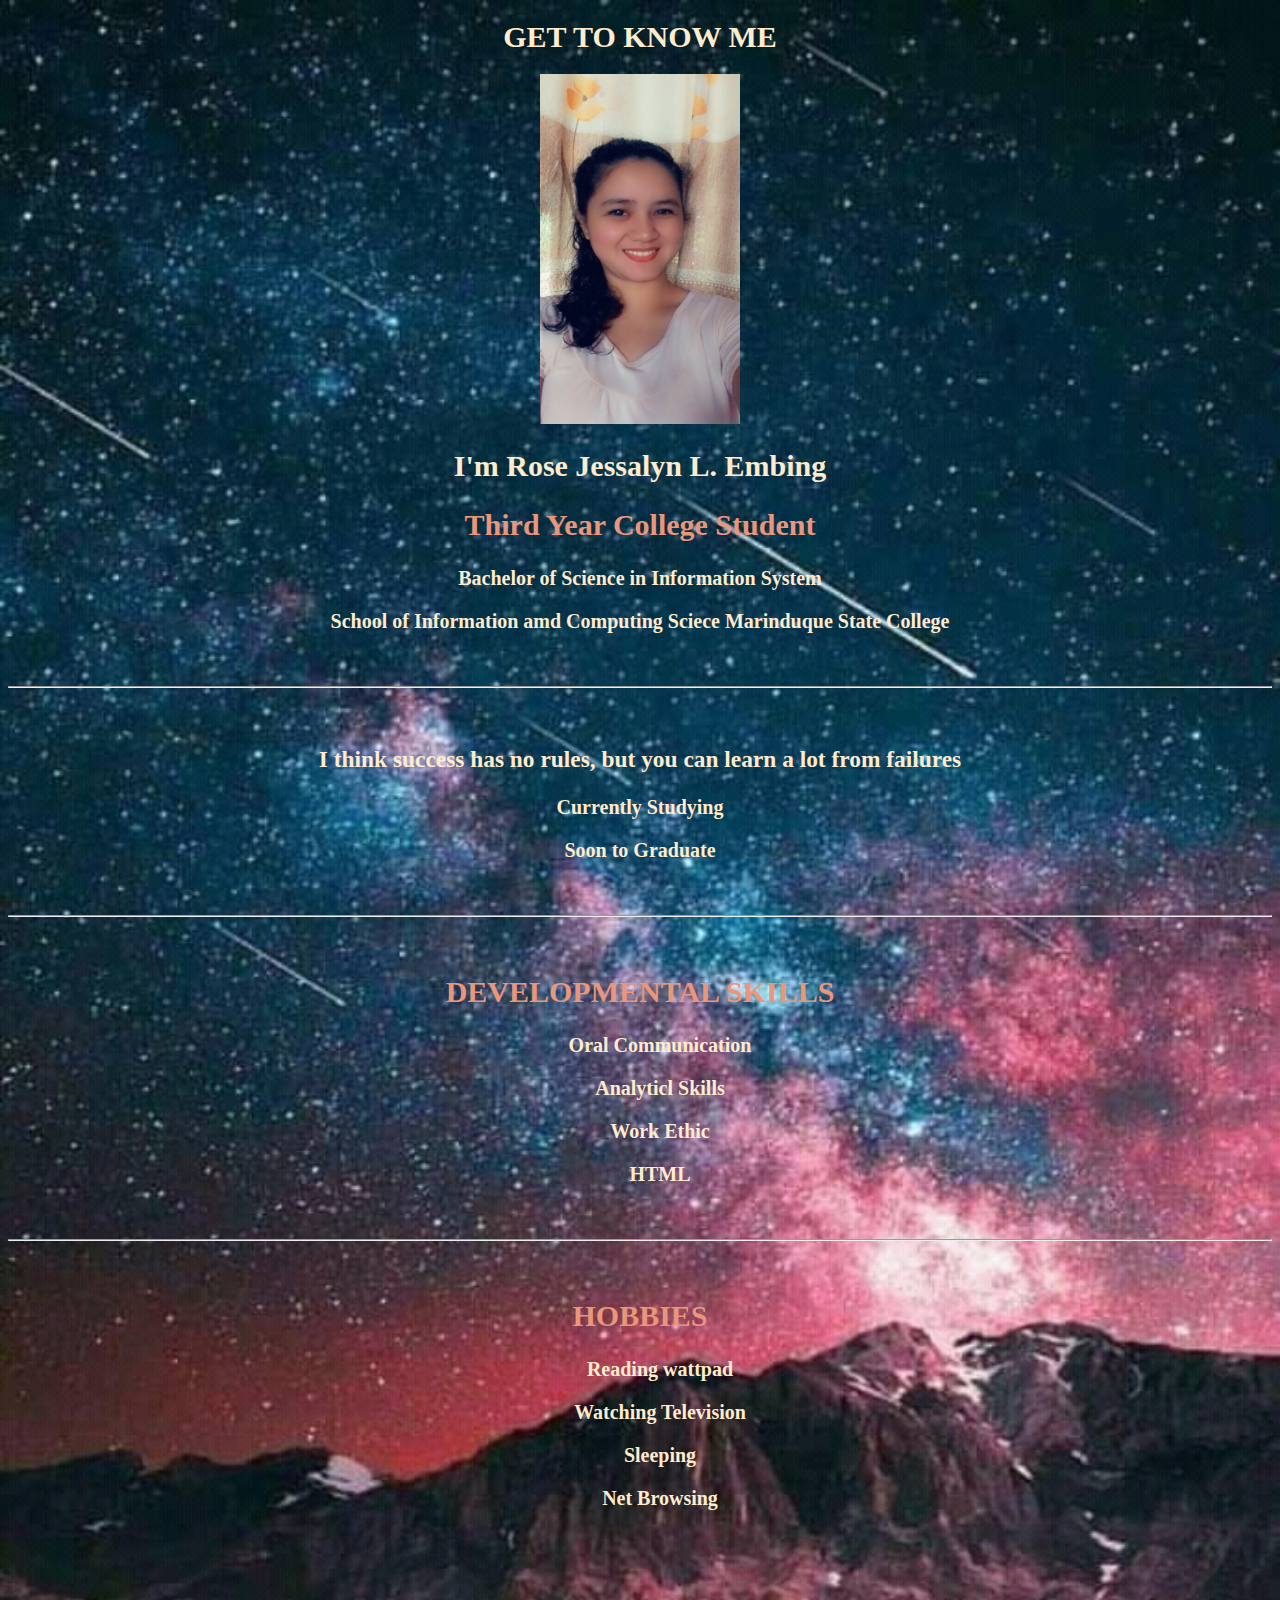
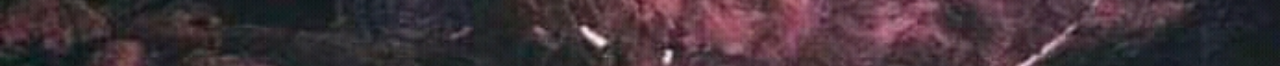
==== css/index.html @ e6517a64 "Add files via upload" ====
<!doctype html>
    <html lang="en">
  <head>
          <meta charset="UTF-8">
          <meta name="viewport" content="width=device-width, initial-scale=1.0">
          <meta http-equiv="X-UA-Compatible" content="ie=edge">
            <title>My Website	</title>
            <link rel="stylesheet"href="css/style.css">
            <header>
              <div class="main">
               <h1> GET TO KNOW ME</h1>
            </header> 
          </head>
            <img src="Snapchat-84138150.jpg" style="width:200px;height:350px">
            <body>
              <div class="container">
              </div>
              <div class="intro">
                
 <style>
   body {
     color: blanchedalmond;
     font-weight: bolder;
     font-size: 20px;
     background-image: url(FB_IMG_15784044673204638.jpg);
     background-position: justify;
     padding-bottom: 10%;
     background-size: cover;
     text-align: center;
     background-repeat: no-repeat;

   }
h1{
  font-size: 30px;
  color: blanchedalmond;
  font-weight: bold;
  
}
h2{
  font-size: 30px;
  color: darksalmon;
}

 </style>   

                
                
  
            <h1> I'm Rose Jessalyn L. Embing </h1>
            <h2> Third Year College Student </h2>
            <p> Bachelor of Science in Information System </p>
            <p> School of Information amd Computing Sciece Marinduque State College</p>
            &nbsp;
            &nbsp;
            <hr>
            </hr>
        &nbsp;
        &nbsp;
        &nbsp;
        
        <h2></h2>
        <h3> I think success has no rules, but you can learn a lot from failures</h3>
        </p> Currently Studying </p>
</p> Soon to Graduate </p>
&nbsp;
&nbsp;
<hr>
</hr>
&nbsp;
&nbsp;
&nbsp;
<h2> DEVELOPMENTAL SKILLS </h2>
<ul>
    <p> Oral Communication </p>
    <p> Analyticl Skills</p>
    <p> Work Ethic</p>
    <p> HTML</p>
</ul>
&nbsp;
<hr>
</hr>
&nbsp;

<h2> HOBBIES </h2>
<ul>
    <p> Reading wattpad</p>
    <p> Watching Television</p>
    <p> Sleeping</p>
    <p> Net Browsing</p>
</ul>
</div>

</body>
</html>
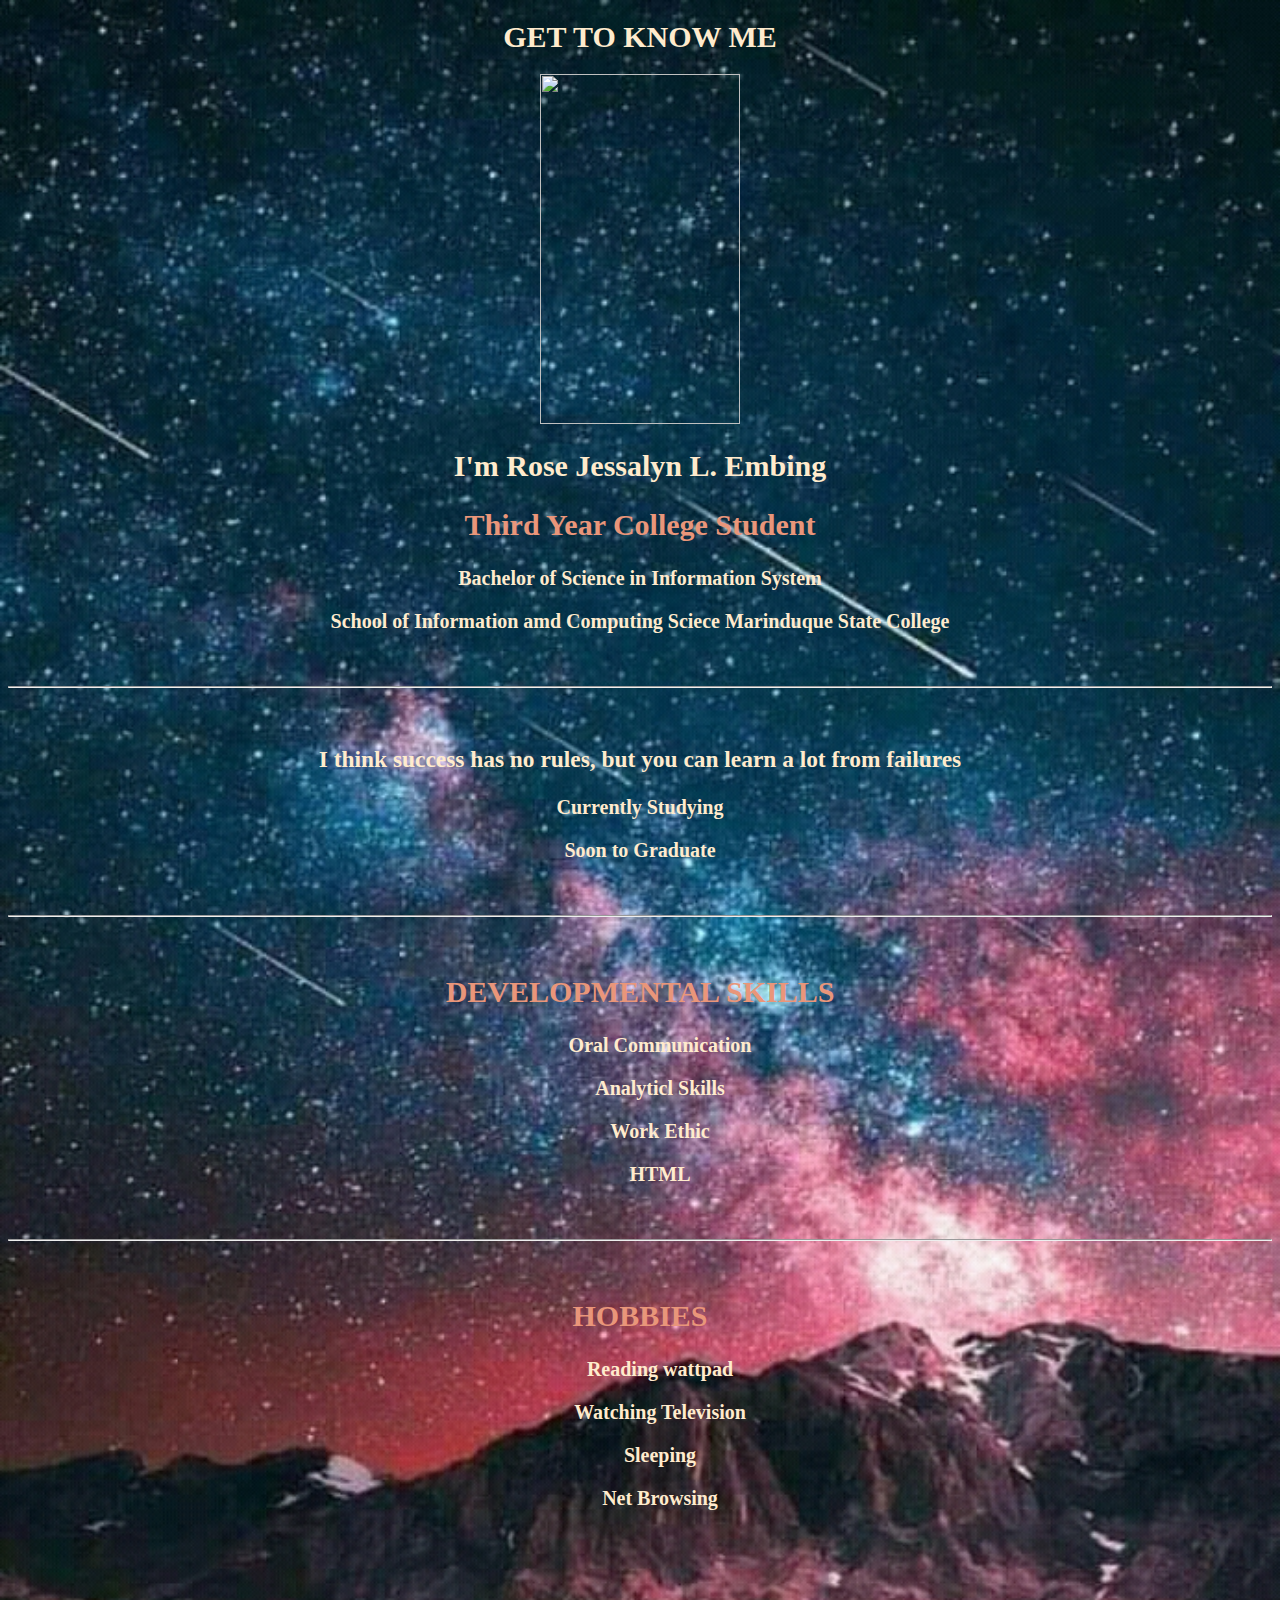
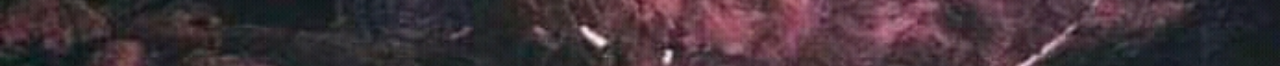
==== commit 50764911: "Update index.html" ====
--- a/css/index.html
+++ b/css/index.html
@@ -5,13 +5,13 @@
           <meta name="viewport" content="width=device-width, initial-scale=1.0">
           <meta http-equiv="X-UA-Compatible" content="ie=edge">
             <title>My Website	</title>
-            <link rel="stylesheet"href="css/style.css">
+            <link rel="stylesheet"href="css/style.css"/>
             <header>
               <div class="main">
                <h1> GET TO KNOW ME</h1>
             </header> 
           </head>
-            <img src="Snapchat-84138150.jpg" style="width:200px;height:350px">
+            <img src="20200428_142953.jpg" style="width:200px;height:350px">
             <body>
               <div class="container">
               </div>
